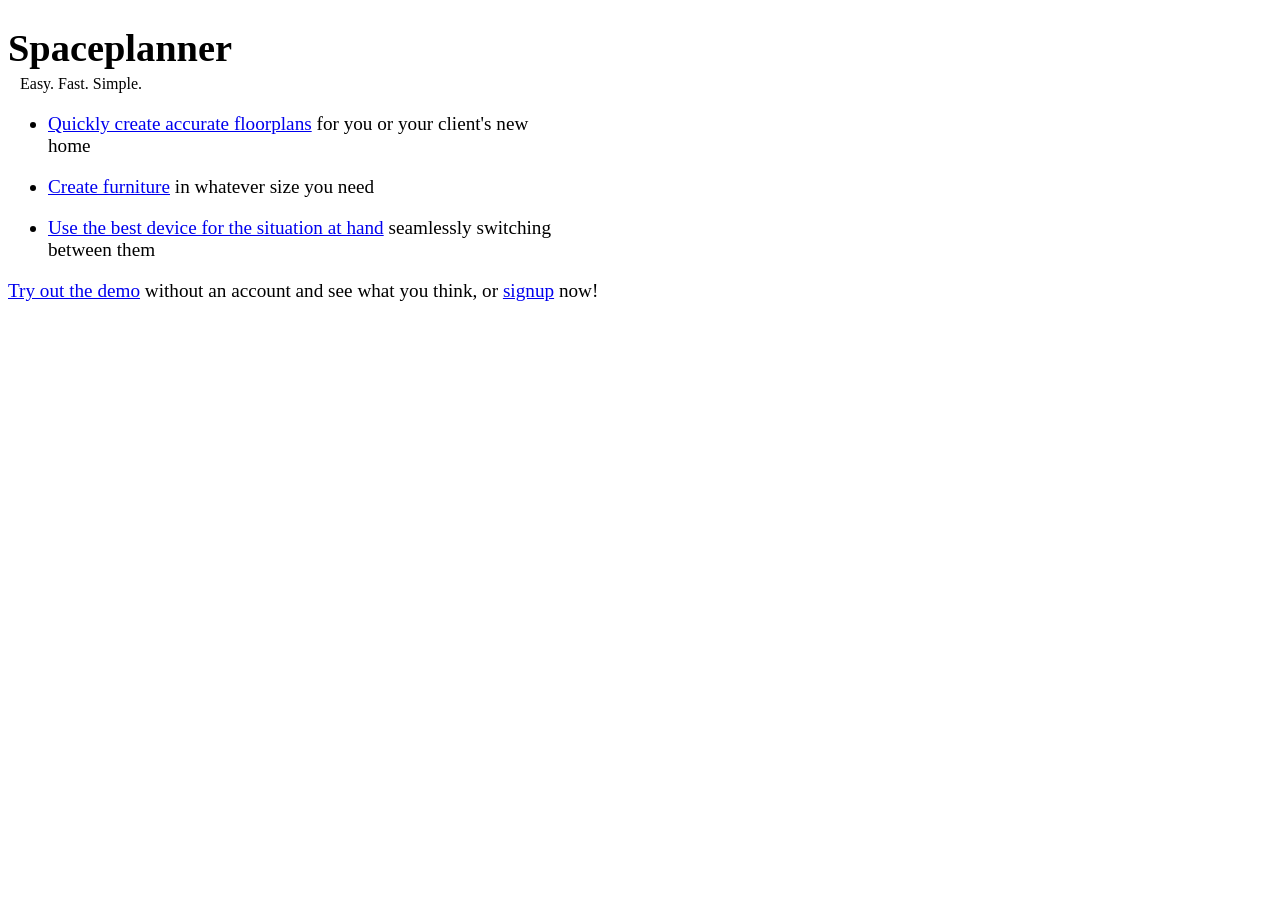
==== files/index.html @ 9c450eae "Update bar and landing page styles" ====
<!DOCTYPE HTML>
<html>
	<head>
		<title>Spaceplanner</title>
		<link rel="icon" href="/images/favicon.svg"/>	
		<link rel="stylesheet" type="text/css" href="/css/main.css">
		<link rel="stylesheet" type="text/css" href="./main.css">
		<script type="module" src="./main.js"></script>
		<meta name="viewport" content="width=device-width">
	</head>
	<body>
		<h1>Spaceplanner</h1>
		<span class="slogan">Easy. Fast. Simple.</span>


		<ul class="points">
			<li>
				<a href="/register">Quickly create accurate floorplans</a> for you or your client's new home
			</li>

			<li>
				<a href="/register">Create furniture</a> in whatever size you need
			</li>

			<li>
				<a href="/register">Use the best device for the situation at hand</a> seamlessly switching between them
			</li>
		</ul>

                <p><a href="/floorplans/floorplan/?id=flp_demo">Try
                out the demo</a> without an account and see what
                you think, or <a href="/register">signup</a>
                now!</p>
        </body>
</html>
---- files/main.css ----
body {
	font-size: larger;
}

h1 {
	margin-bottom: .05em;
}

.slogan {
	margin-left: .75em;
	font-size: smaller;
}

aside {
	float: none;
	padding: .5em;
	max-width: 30ch;
}

ul.points {
	/*list-style-type: none;
	padding-left: 0;*/
}

ul.points > li {
	margin-bottom: 1em;
	max-width: max(40ch, 40vw);
}
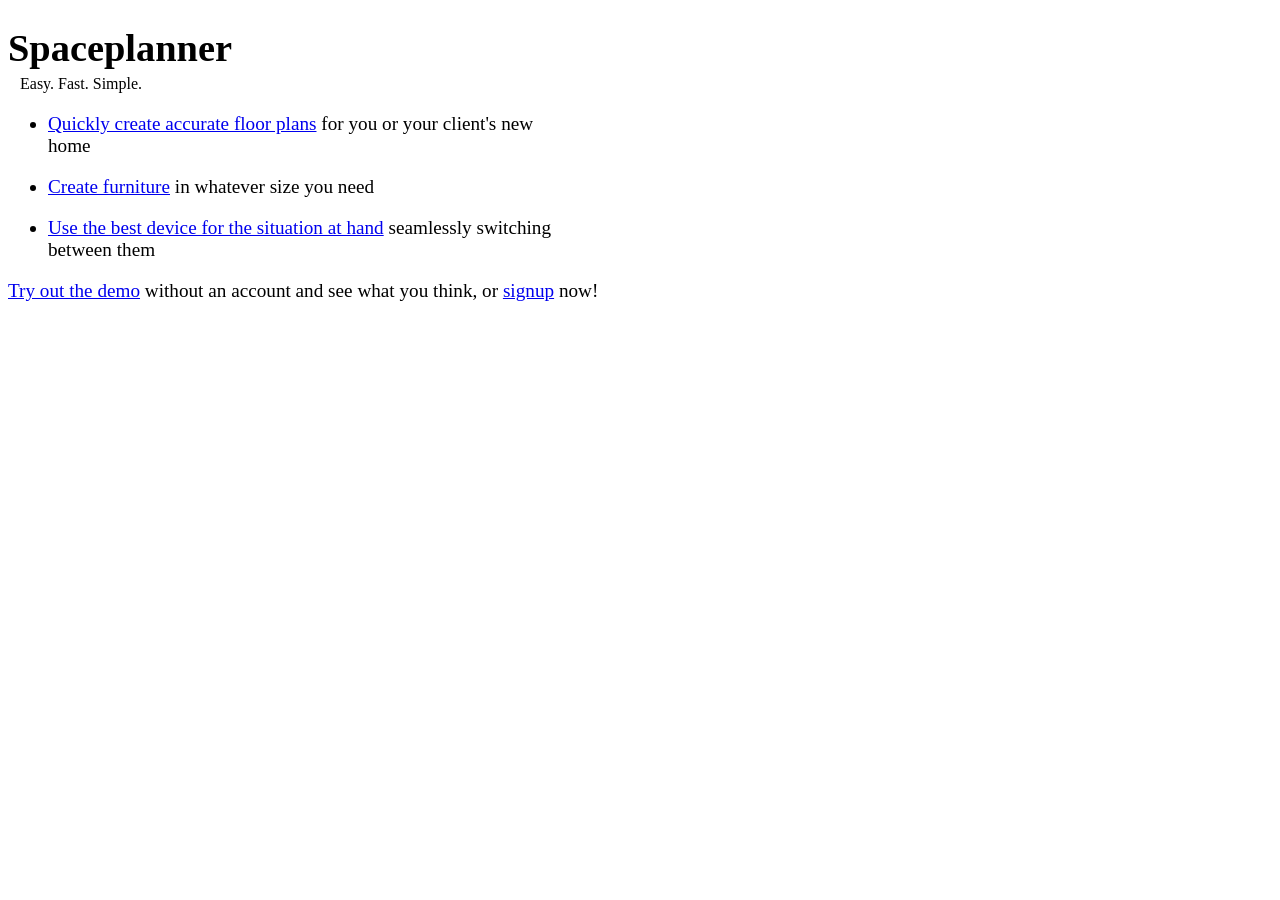
==== commit dea2fc53: "Use a space when writing floor plans" ====
--- a/files/index.html
+++ b/files/index.html
@@ -7,15 +7,15 @@
 		<link rel="stylesheet" type="text/css" href="./main.css">
 		<script type="module" src="./main.js"></script>
 		<meta name="viewport" content="width=device-width">
+		<meta name="description" content="Use Spaceplanner.App to quickly create accurate floor plans with all your furniture to determine the best furniture placement for your new home.">
 	</head>
 	<body>
 		<h1>Spaceplanner</h1>
 		<span class="slogan">Easy. Fast. Simple.</span>
 
-
 		<ul class="points">
 			<li>
-				<a href="/register">Quickly create accurate floorplans</a> for you or your client's new home
+				<a href="/register">Quickly create accurate floor plans</a> for you or your client's new home
 			</li>
 
 			<li>
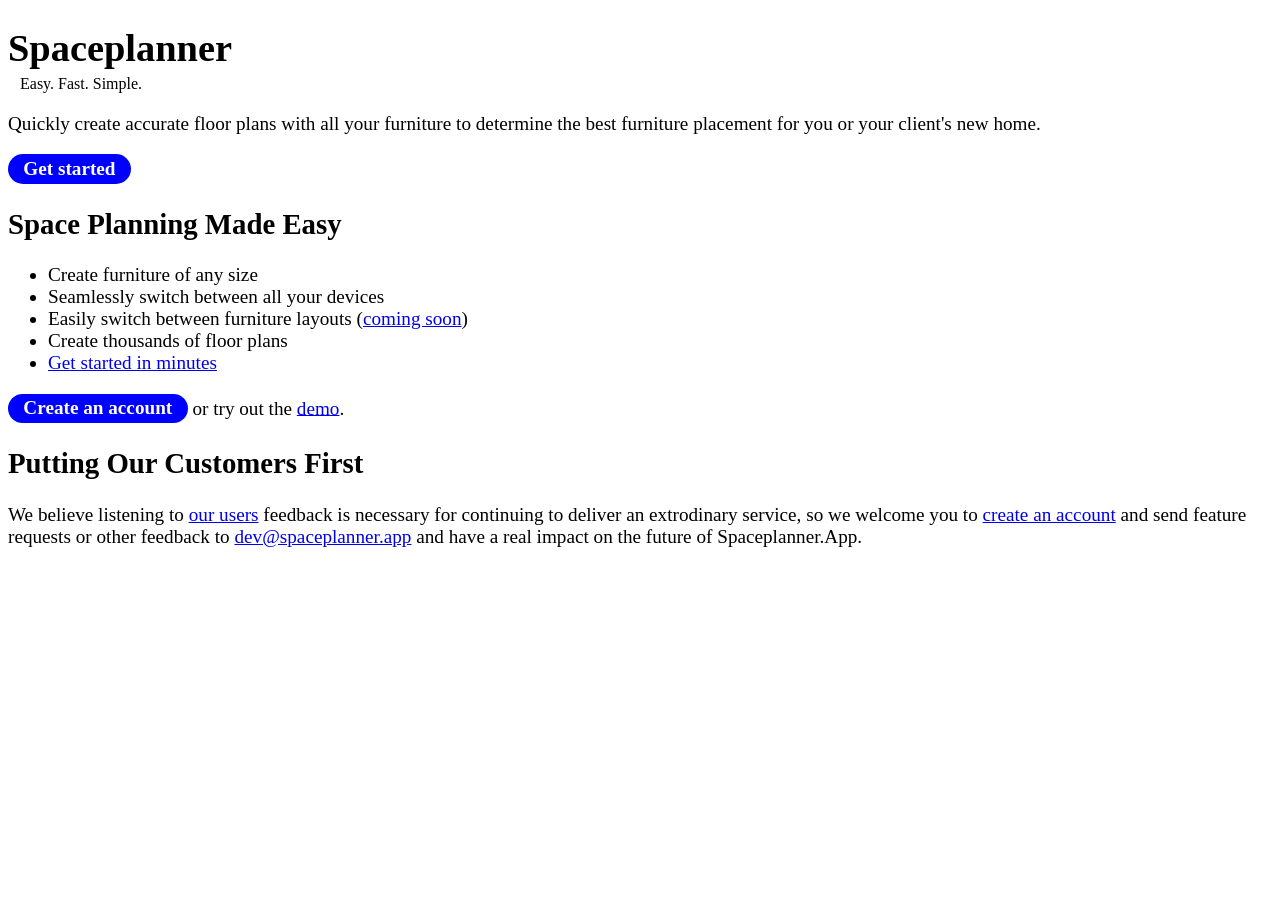
==== commit 3bbbe8dd: "Update landing page Change the styling a bit and add some more information about the service with li" ====
--- a/files/index.html
+++ b/files/index.html
@@ -3,8 +3,8 @@
 	<head>
 		<title>Spaceplanner</title>
 		<link rel="icon" href="/images/favicon.svg"/>	
+		<link rel="stylesheet" type="text/css" href="./main.css">
 		<link rel="stylesheet" type="text/css" href="/css/main.css">
-		<link rel="stylesheet" type="text/css" href="./main.css">
 		<script type="module" src="./main.js"></script>
 		<meta name="viewport" content="width=device-width">
 		<meta name="description" content="Use Spaceplanner.App to quickly create accurate floor plans with all your furniture to determine the best furniture placement for your new home.">
@@ -13,23 +13,35 @@
 		<h1>Spaceplanner</h1>
 		<span class="slogan">Easy. Fast. Simple.</span>
 
+		<p>Quickly create accurate floor plans with all
+		your furniture to determine the best furniture
+		placement for you or your client's new home.</p>
+
+		<a class="ir" href="/register">Get started</a>
+
+		<h2>Space Planning Made Easy</h2>
+
 		<ul class="points">
-			<li>
-				<a href="/register">Quickly create accurate floor plans</a> for you or your client's new home
-			</li>
-
-			<li>
-				<a href="/register">Create furniture</a> in whatever size you need
-			</li>
-
-			<li>
-				<a href="/register">Use the best device for the situation at hand</a> seamlessly switching between them
-			</li>
+			<li>Create furniture of any size</li>
+			<li>Seamlessly switch between all your devices</li>
+			<li>Easily switch between furniture layouts (<a href="/features/upcoming.html">coming soon</a>)</li>
+			<li>Create thousands of floor plans</li>
+			<li><a href="/register">Get started in minutes</a></li>
 		</ul>
 
-                <p><a href="/floorplans/floorplan/?id=flp_demo">Try
-                out the demo</a> without an account and see what
-                you think, or <a href="/register">signup</a>
-                now!</p>
+                <p><a href="/register" class="ir">Create an account</a>
+                or try out the <a
+                href="/floorplans/floorplan/?id=flp_demo">demo</a>.</p>
+
+		<h2 id="responsive">Putting Our Customers First</h2>
+
+                <p>We believe listening to <a href="/register">our
+                users</a> feedback is necessary for continuing to
+                deliver an extrodinary service, so we welcome you
+                to <a href="/register">create an account</a> and
+                send feature requests or other feedback to <a
+                href="mailto:dev@spaceplanner.app">dev@spaceplanner.app</a>
+                and have a real impact on the future of
+                Spaceplanner.App.</p>
         </body>
 </html>
--- a/files/main.css
+++ b/files/main.css
@@ -17,12 +17,16 @@
 	max-width: 30ch;
 }
 
-ul.points {
-	/*list-style-type: none;
-	padding-left: 0;*/
+ul.points > li {
+	max-width: max(40ch, 40vw);
 }
 
-ul.points > li {
-	margin-bottom: 1em;
-	max-width: max(40ch, 40vw);
+a.ir {
+	display: inline-block;
+	padding: .2em .8em;
+	border-radius: 1em;
+	background-color: blue;
+	color: white;
+	font-weight: bold;
+	text-decoration: none;
 }
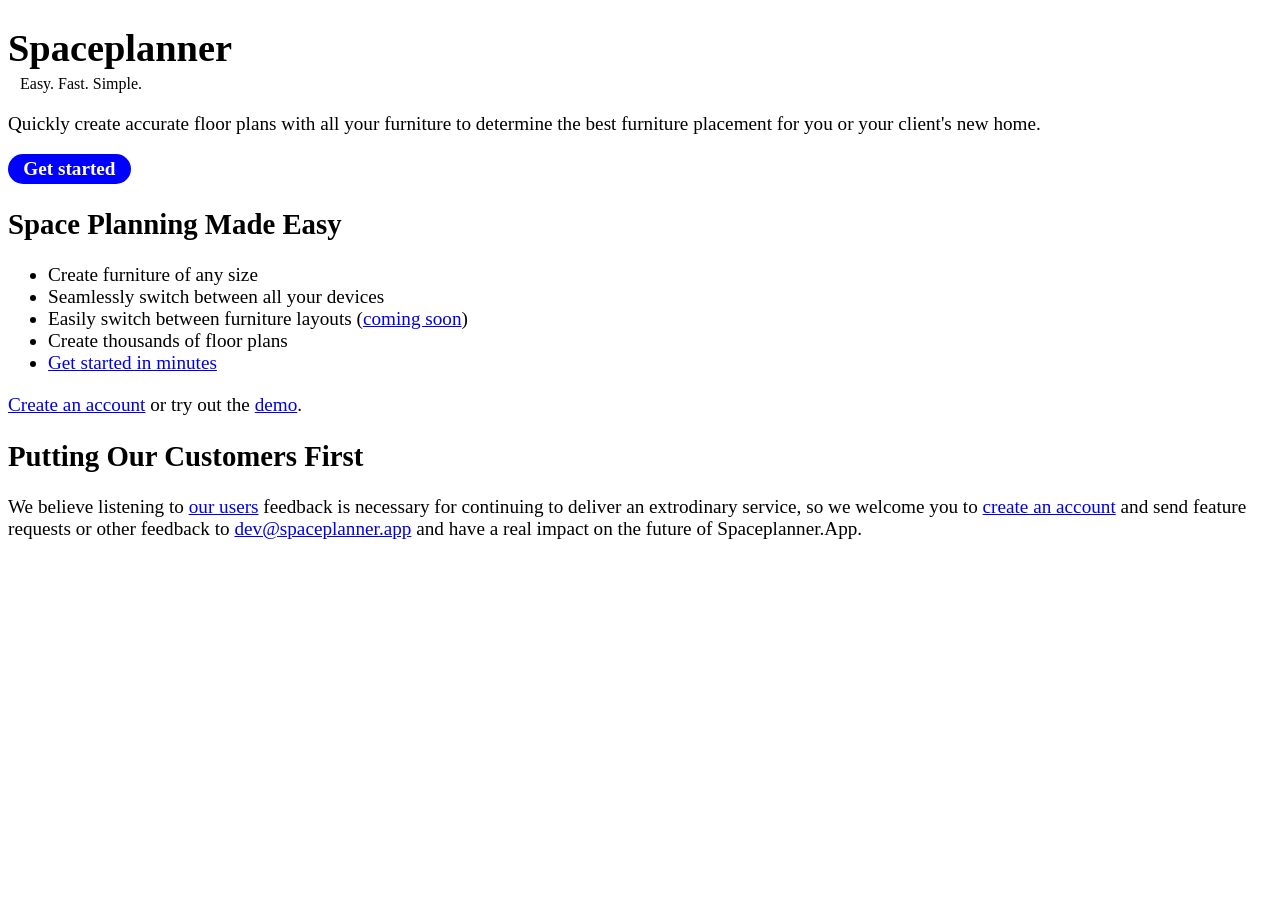
==== commit 68e31978: "Remove ir class from "Create an account" link It just doesn't work in a sentence." ====
--- a/files/index.html
+++ b/files/index.html
@@ -29,7 +29,7 @@
 			<li><a href="/register">Get started in minutes</a></li>
 		</ul>
 
-                <p><a href="/register" class="ir">Create an account</a>
+                <p><a href="/register">Create an account</a>
                 or try out the <a
                 href="/floorplans/floorplan/?id=flp_demo">demo</a>.</p>
 
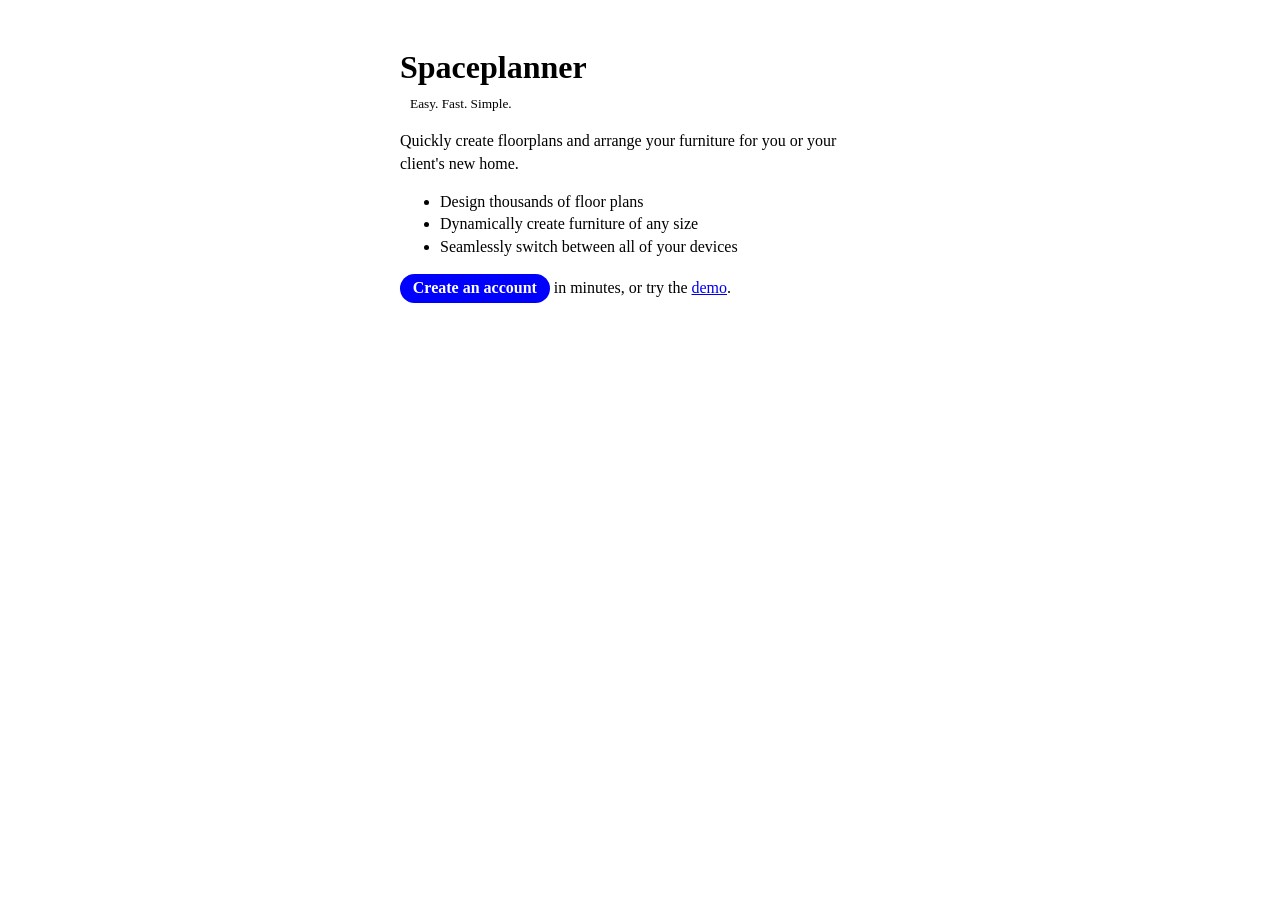
==== commit 0630da25: "Update main page" ====
--- a/files/index.html
+++ b/files/index.html
@@ -3,45 +3,26 @@
 	<head>
 		<title>Spaceplanner</title>
 		<link rel="icon" href="/images/favicon.svg"/>	
+		<link rel="stylesheet" type="text/css" href="/css/main.css">
 		<link rel="stylesheet" type="text/css" href="./main.css">
-		<link rel="stylesheet" type="text/css" href="/css/main.css">
 		<script type="module" src="./main.js"></script>
 		<meta name="viewport" content="width=device-width">
 		<meta name="description" content="Use Spaceplanner.App to quickly create accurate floor plans with all your furniture to determine the best furniture placement for your new home.">
 	</head>
 	<body>
-		<h1>Spaceplanner</h1>
-		<span class="slogan">Easy. Fast. Simple.</span>
+			<h1>Spaceplanner</h1>
+			<span class="slogan">Easy. Fast. Simple.</span>
 
-		<p>Quickly create accurate floor plans with all
-		your furniture to determine the best furniture
-		placement for you or your client's new home.</p>
+                        <p>Quickly create floorplans and arrange your furniture for you or your client's new home.</p>
 
-		<a class="ir" href="/register">Get started</a>
+			<ul class="points">
+				<li>Design thousands of floor plans</li>
+				<li>Dynamically create furniture of any size</li>
+				<li>Seamlessly switch between all of your devices</li>
+			</ul>
 
-		<h2>Space Planning Made Easy</h2>
-
-		<ul class="points">
-			<li>Create furniture of any size</li>
-			<li>Seamlessly switch between all your devices</li>
-			<li>Easily switch between furniture layouts (<a href="/features/upcoming.html">coming soon</a>)</li>
-			<li>Create thousands of floor plans</li>
-			<li><a href="/register">Get started in minutes</a></li>
-		</ul>
-
-                <p><a href="/register">Create an account</a>
-                or try out the <a
+                <p><a class="ir" href="/register">Create an account</a>
+                in minutes, or try the <a
                 href="/floorplans/floorplan/?id=flp_demo">demo</a>.</p>
-
-		<h2 id="responsive">Putting Our Customers First</h2>
-
-                <p>We believe listening to <a href="/register">our
-                users</a> feedback is necessary for continuing to
-                deliver an extrodinary service, so we welcome you
-                to <a href="/register">create an account</a> and
-                send feature requests or other feedback to <a
-                href="mailto:dev@spaceplanner.app">dev@spaceplanner.app</a>
-                and have a real impact on the future of
-                Spaceplanner.App.</p>
         </body>
 </html>
--- a/files/main.css
+++ b/files/main.css
@@ -1,5 +1,10 @@
 body {
-	font-size: larger;
+	font-size: largest;
+	max-width: 30em;
+	padding: 1em;
+	line-height: 1.4;
+	margin-left: auto;
+	margin-right: auto;
 }
 
 h1 {
